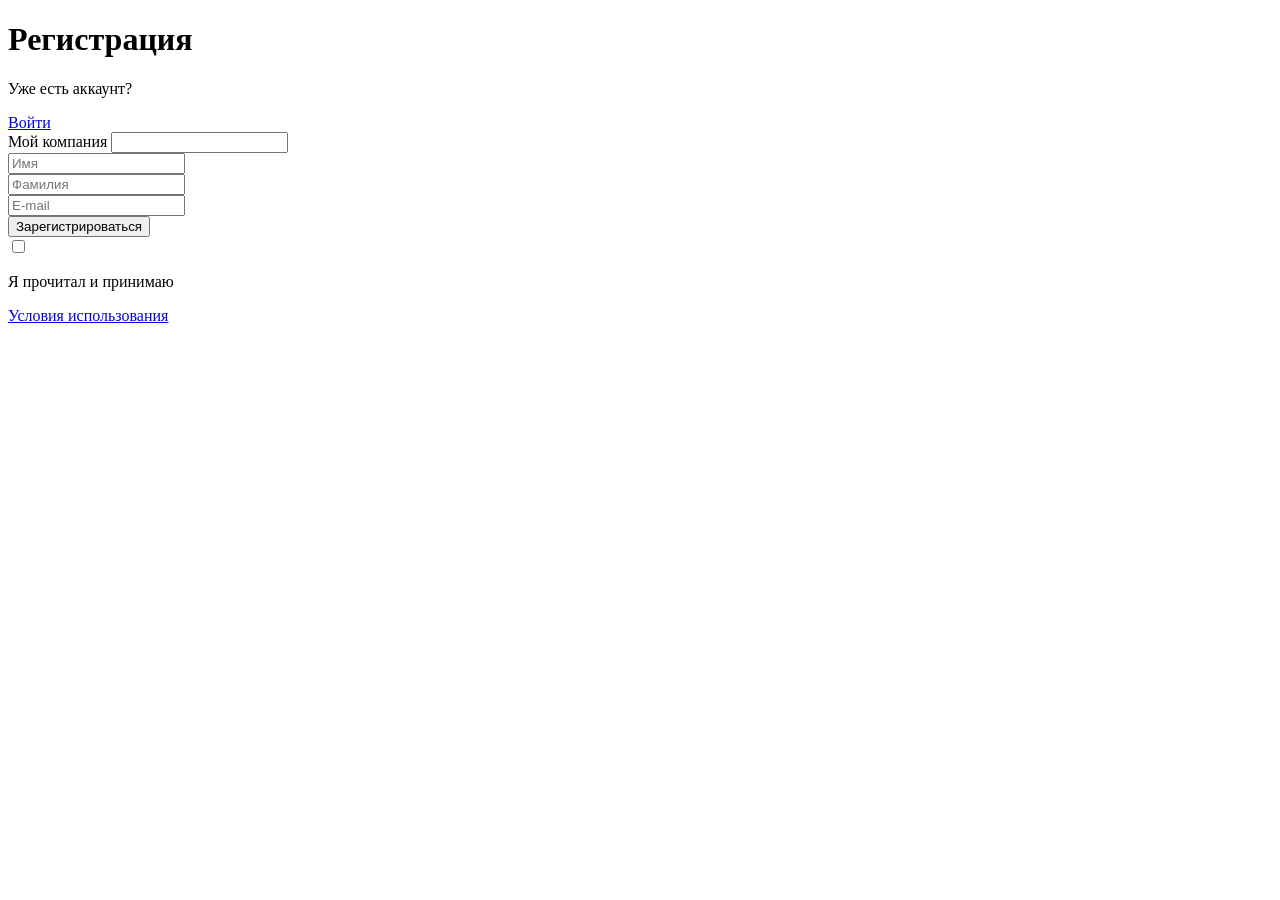
==== 2-Form/index.html @ 8138284d "6.14. Домашнее задание - Формы" ====
<!DOCTYPE html>
<html lang="ru">

<head>
    <meta charset="UTF-8">
    <meta name="viewport" content="width=device-width, initial-scale=1.0">
    <title>Register</title>
</head>

<body>
    <main>
        <h1>Регистрация</h1>
        <p>Уже есть аккаунт?</p> <a href="#">Войти</a>

        <form action="#" method="get">
            <div>
                <label for="Company">Мой компания</label>
                <input type="text" name="Company" id="Company" required>
            </div>

            <div>
                <label for="Name"></label>
                <input type="text" name="Name" id="Name" placeholder="Имя" required>
            </div>

            <div>
                <label for="surname"></label>
                <input type="text" name="surname" id="surname" placeholder="Фамилия" required>
            </div>

            <div>
                <label for="E-mail"></label>
                <input type="email" name="E-mail" id="E-mail" placeholder="E-mail" required>
            </div>

            <button>Зарегистрироваться</button>

            <div>
                <input type="checkbox">
                <p>Я прочитал и принимаю</p>
                <a href="#">Условия использования</a>
            </div>
        </form>
    </main>
</body>

</html>
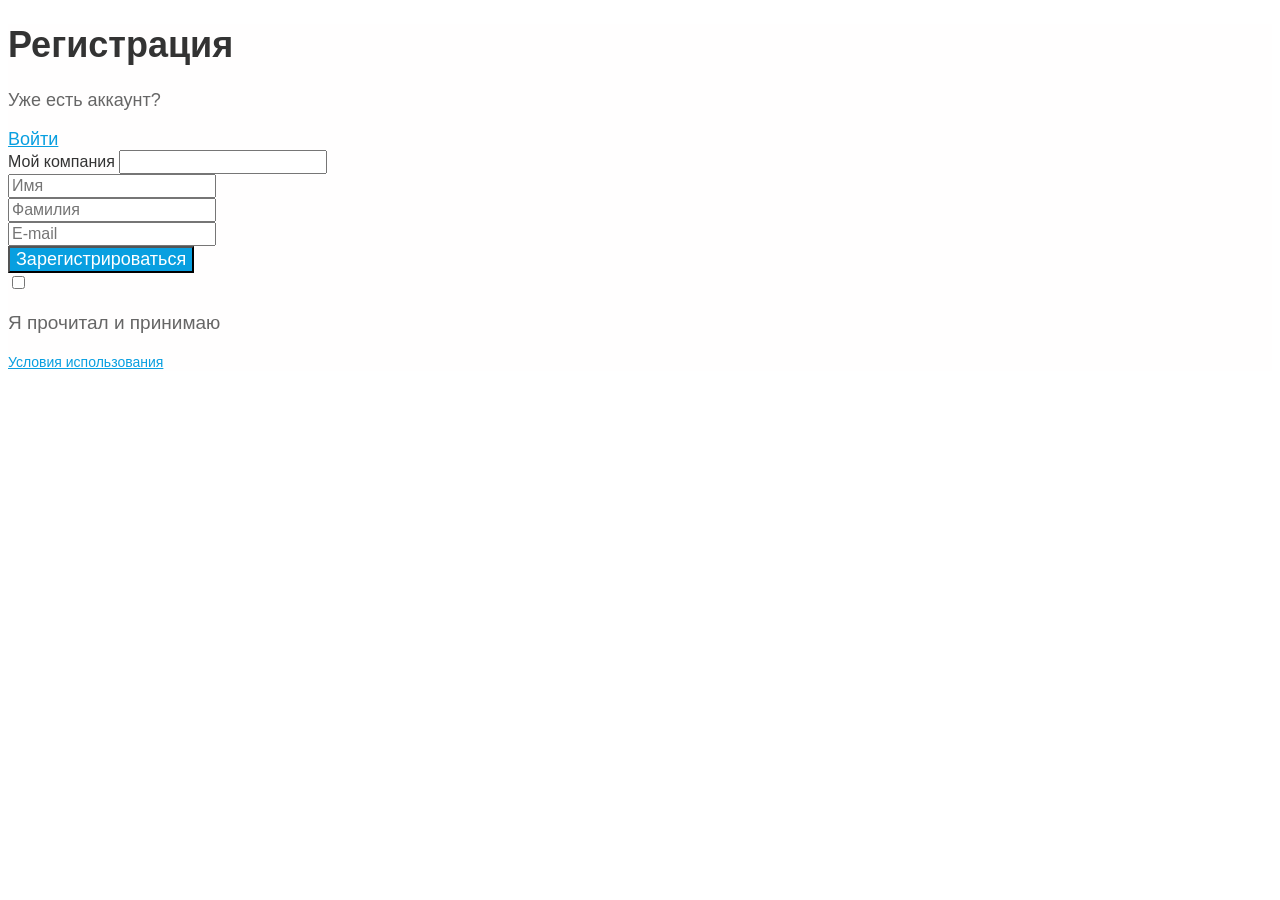
==== commit 776f97fa: "7.11. Домашнее задание - Основы CSS" ====
--- a/2-Form/index.html
+++ b/2-Form/index.html
@@ -5,12 +5,13 @@
     <meta charset="UTF-8">
     <meta name="viewport" content="width=device-width, initial-scale=1.0">
     <title>Register</title>
+    <link rel="stylesheet" href="style.css">
 </head>
 
 <body>
     <main>
         <h1>Регистрация</h1>
-        <p>Уже есть аккаунт?</p> <a href="#">Войти</a>
+        <p class="account-exists">Уже есть аккаунт?</p> <a class="login-prompt" href="#">Войти</a>
 
         <form action="#" method="get">
             <div>
--- a/2-Form/style.css
+++ b/2-Form/style.css
@@ -0,0 +1,52 @@
+main {
+    background-color: #FFFEFE;
+}
+
+h1 {
+    color: #333333;
+    font-family: 'Open Sans', sans-serif;
+    font-size: 36px;
+}
+
+.account-exists {
+    color: #666666;
+    font-family: 'Open Sans', sans-serif;
+    font-size: 18px;
+}
+
+.login-prompt {
+    color: #089FE0;
+    font-family: 'Open Sans', sans-serif;
+    font-size: 18px;
+}
+
+label {
+    color: #333333;
+    font-family: 'Open Sans', sans-serif;
+    font-size: 16px;
+}
+
+input {
+    color: #999999;
+    font-family: 'Open Sans', sans-serif;
+    font-size: 16px;
+}
+
+button {
+    background-color: #089FE0;
+    color: #FFFFFF;
+    font-family: 'Open Sans', sans-serif;
+    font-size: 18px;
+}
+
+p {
+    color: #666666;
+    font-family: 'Open Sans', sans-serif;
+    font-size: 19px;
+}
+
+a {
+    color: #089FE0;
+    font-family: 'Open Sans', sans-serif;
+    font-size: 14px;
+}
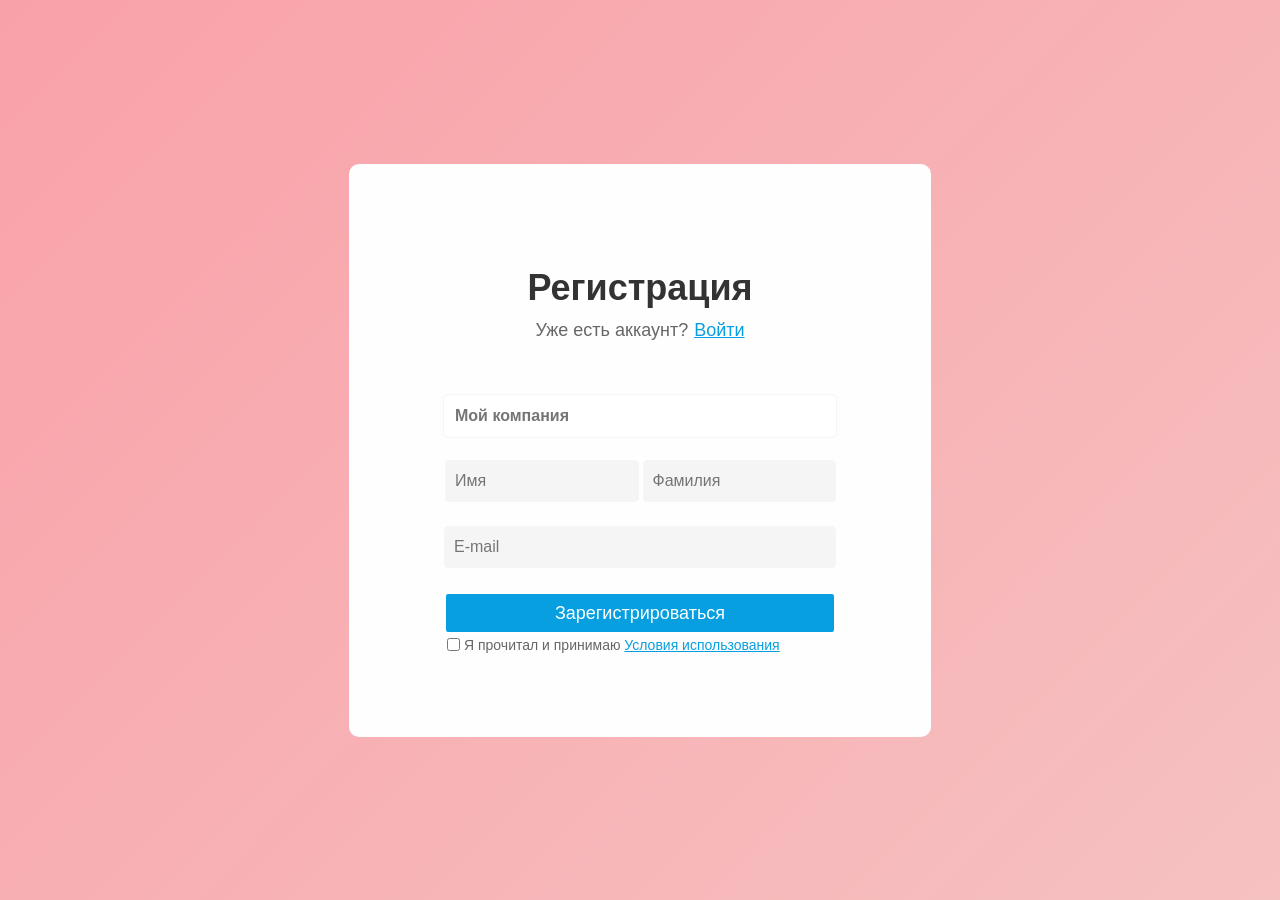
==== commit 781617b8: "flex" ====
--- a/2-Form/index.html
+++ b/2-Form/index.html
@@ -11,35 +11,32 @@
 <body>
     <main>
         <h1>Регистрация</h1>
-        <p class="account-exists">Уже есть аккаунт?</p> <a class="login-prompt" href="#">Войти</a>
+        <p class="account-exists">Уже есть аккаунт? <a class="login-prompt" href="#">Войти</a></p>
 
         <form action="#" method="get">
             <div>
-                <label for="Company">Мой компания</label>
-                <input type="text" name="Company" id="Company" required>
+                <label for="Company"></label>
+                <input type="text" name="Company" id="Company" class="company" required placeholder="Мой компания">
             </div>
 
-            <div>
+            <div class="form-container">
                 <label for="Name"></label>
                 <input type="text" name="Name" id="Name" placeholder="Имя" required>
-            </div>
 
-            <div>
                 <label for="surname"></label>
                 <input type="text" name="surname" id="surname" placeholder="Фамилия" required>
             </div>
 
-            <div>
+            <div class="e-mail">
                 <label for="E-mail"></label>
                 <input type="email" name="E-mail" id="E-mail" placeholder="E-mail" required>
             </div>
 
             <button>Зарегистрироваться</button>
 
-            <div>
+            <div class="form-agreement">
                 <input type="checkbox">
-                <p>Я прочитал и принимаю</p>
-                <a href="#">Условия использования</a>
+                <span>Я прочитал и принимаю <a href="#">Условия использования</a></span>
             </div>
         </form>
     </main>
--- a/2-Form/style.css
+++ b/2-Form/style.css
@@ -1,17 +1,46 @@
+* {
+    box-sizing: border-box;
+}
+
+body {
+    display: flex;
+    align-items: center;
+    justify-content: center;
+    background: linear-gradient(135deg, #F9A1A8 0%, #F6C1C1 100%);
+
+    min-height: 100vh;
+    margin: 0;
+}
+
 main {
     background-color: #FFFEFE;
+    display: flex;
+    flex-direction: column;
+    justify-content: center;
+    align-items: center;
+    width: 582px;
+    height: 573px;
+    border-radius: 10px;
 }
 
 h1 {
     color: #333333;
     font-family: 'Open Sans', sans-serif;
     font-size: 36px;
+    line-height: 100%;
+    align-items: center;
 }
 
 .account-exists {
     color: #666666;
     font-family: 'Open Sans', sans-serif;
     font-size: 18px;
+    font-weight: 400;
+    display: flex;
+    align-items: center;
+    justify-content: center;
+    gap: 6px;
+    margin-top: -10px;
 }
 
 .login-prompt {
@@ -20,32 +49,95 @@
     font-size: 18px;
 }
 
-label {
-    color: #333333;
+.company {
+    width: 394px;
+    height: 44px;
+    border-radius: 5px;
+
+    background-color: #FFFFFF;
+    border: 1px solid #F5F5F5;
+    padding-left: 11px;
+    margin-bottom: 21px;
+
     font-family: 'Open Sans', sans-serif;
     font-size: 16px;
+    font-weight: 600;
+    color: #333333;
+    margin-top: 35px;
 }
 
-input {
-    color: #999999;
+.form-container {
+    width: 394px;
+    height: 44px;
+    display: flex;
+    flex-direction: row;
+    margin-bottom: 22px;
+    gap: 1px;
+}
+
+.form-container input {
+    flex: 1;
+    width: 0;
+    height: 100%;
+    background-color: #F5F5F5;
+    border: 1px solid #FFFFFF;
+    border-radius: 5px;
+    padding-left: 10px;
+
     font-family: 'Open Sans', sans-serif;
     font-size: 16px;
+    color: #999999;
+}
+
+.e-mail {
+    width: 394px;
+    height: 44px;
+    display: flex;
+    flex-direction: row;
+    margin-bottom: 22px;
+}
+
+.e-mail input {
+    flex: 1;
+    width: 0;
+    height: 100%;
+    background-color: #F5F5F5;
+    border: 1px solid #FFFFFF;
+    border-radius: 5px;
+    padding-left: 10px;
+
+    font-family: 'Open Sans', sans-serif;
+    font-size: 16px;
+    color: #999999;
 }
 
 button {
+    width: 394px;
+    height: 44px;
     background-color: #089FE0;
-    color: #FFFFFF;
+    border-radius: 5px;
+    border: 3px solid #FFFFFF;
+
     font-family: 'Open Sans', sans-serif;
     font-size: 18px;
+    color: #FFFFFF;
 }
 
-p {
+.form-agreement {
+    width: 371px;
+    display: flex;
+    flex-direction: row;
+    align-items: center;
+    gap: 1px;
+}
+
+.form-agreement span {
     color: #666666;
     font-family: 'Open Sans', sans-serif;
-    font-size: 19px;
+    font-size: 14px;
 }
 
-a {
+.form-agreement a {
     color: #089FE0;
     font-family: 'Open Sans', sans-serif;
     font-size: 14px;
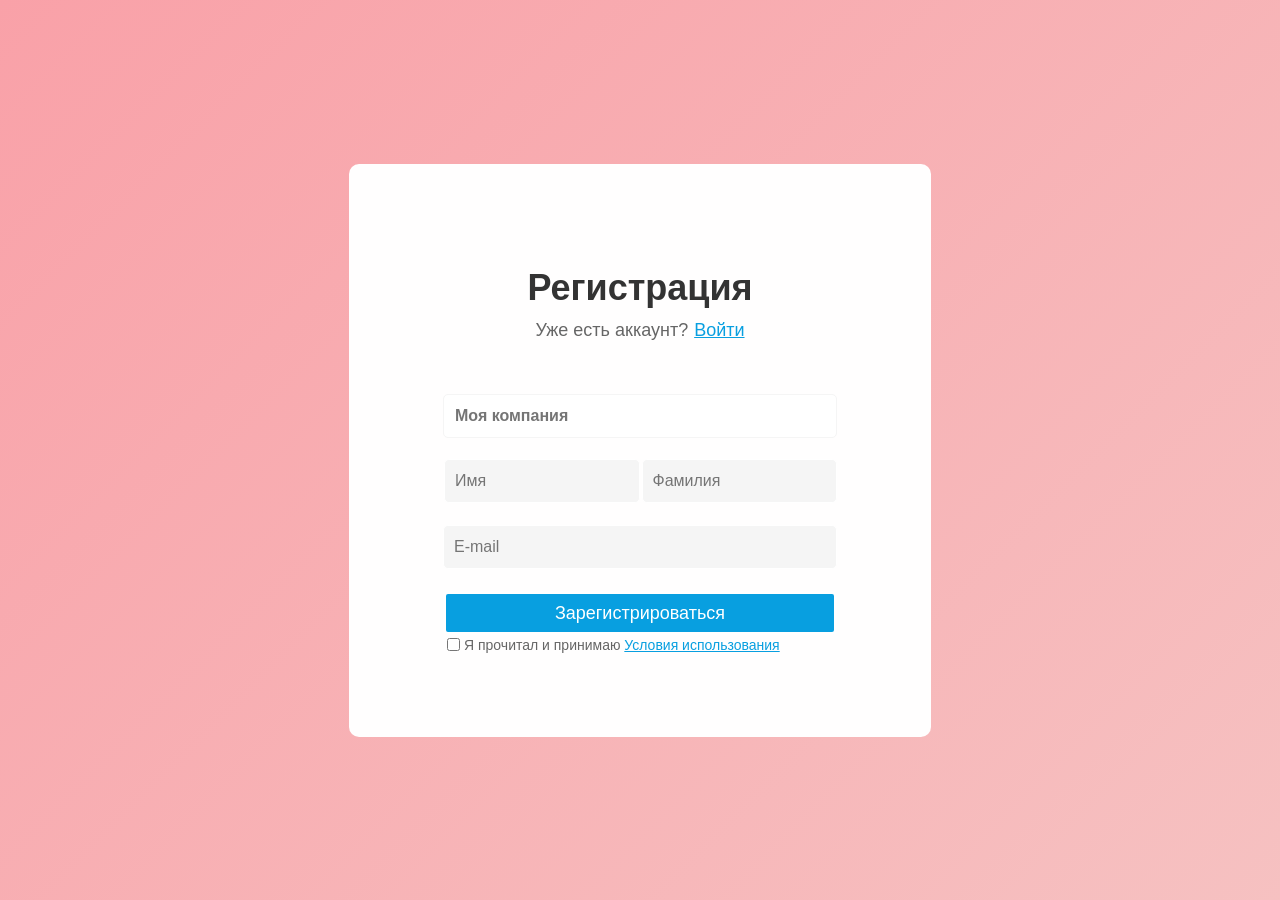
==== commit 477cf06f: "закончил полностью проект 1-Blog" ====
--- a/2-Form/index.html
+++ b/2-Form/index.html
@@ -16,7 +16,7 @@
         <form action="#" method="get">
             <div>
                 <label for="Company"></label>
-                <input type="text" name="Company" id="Company" class="company" required placeholder="Мой компания">
+                <input type="text" name="Company" id="Company" class="company" required placeholder="Моя компания">
             </div>
 
             <div class="form-container">
--- a/2-Form/style.css
+++ b/2-Form/style.css
@@ -124,7 +124,7 @@
 }
 
 .form-agreement {
-    width: 371px;
+    width: 394px;
     display: flex;
     flex-direction: row;
     align-items: center;
